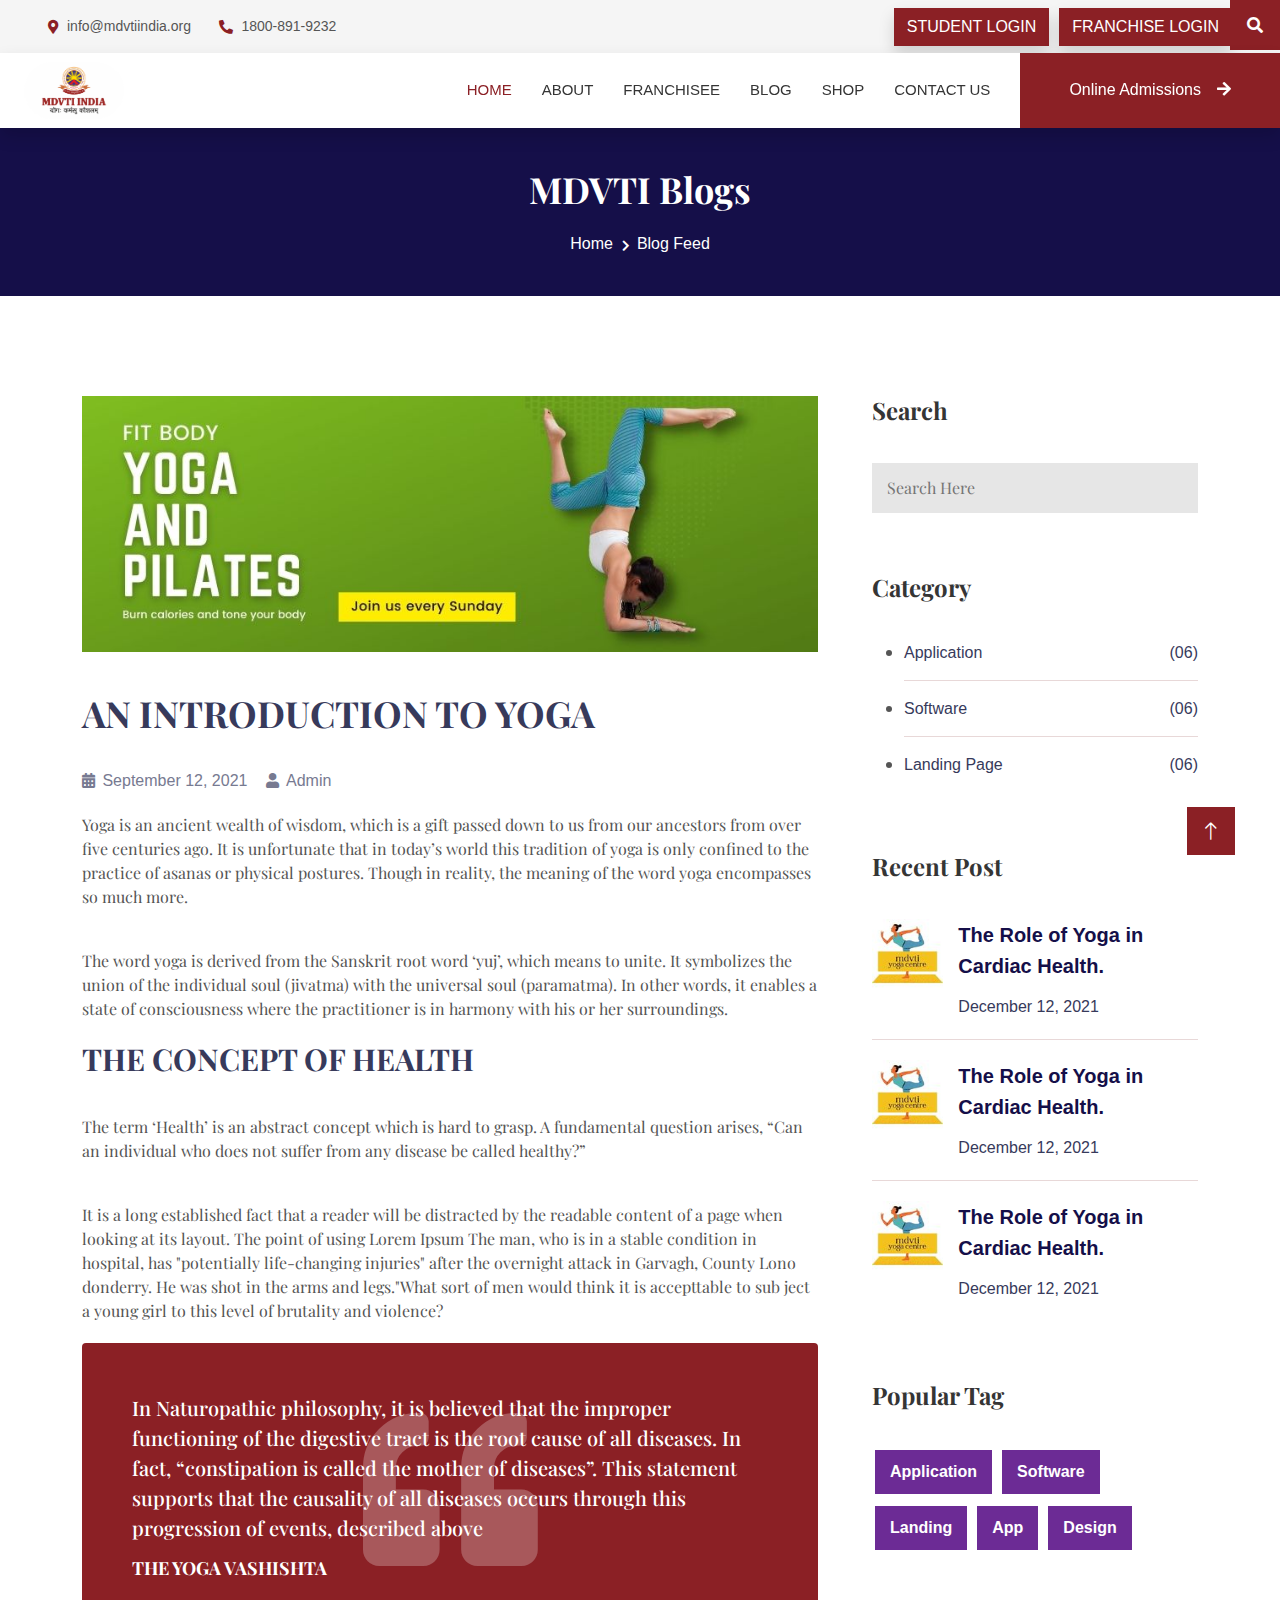
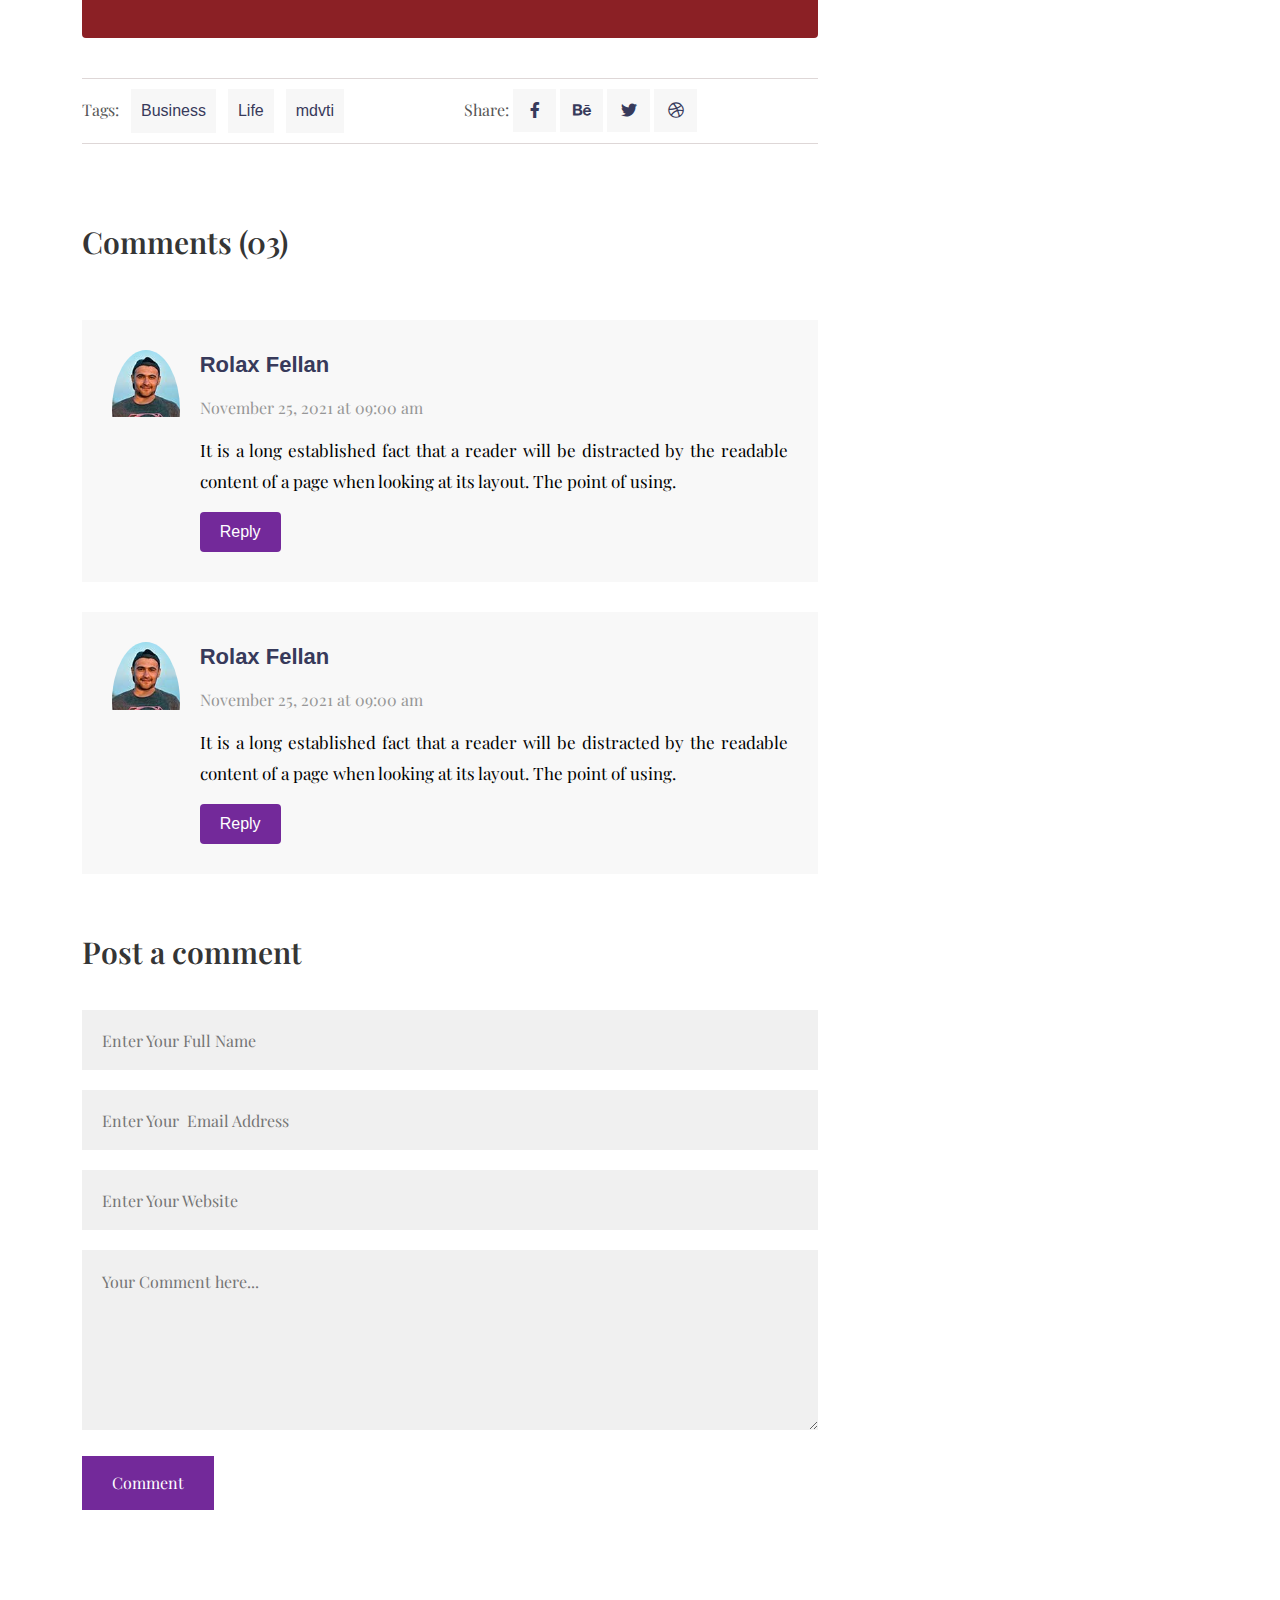
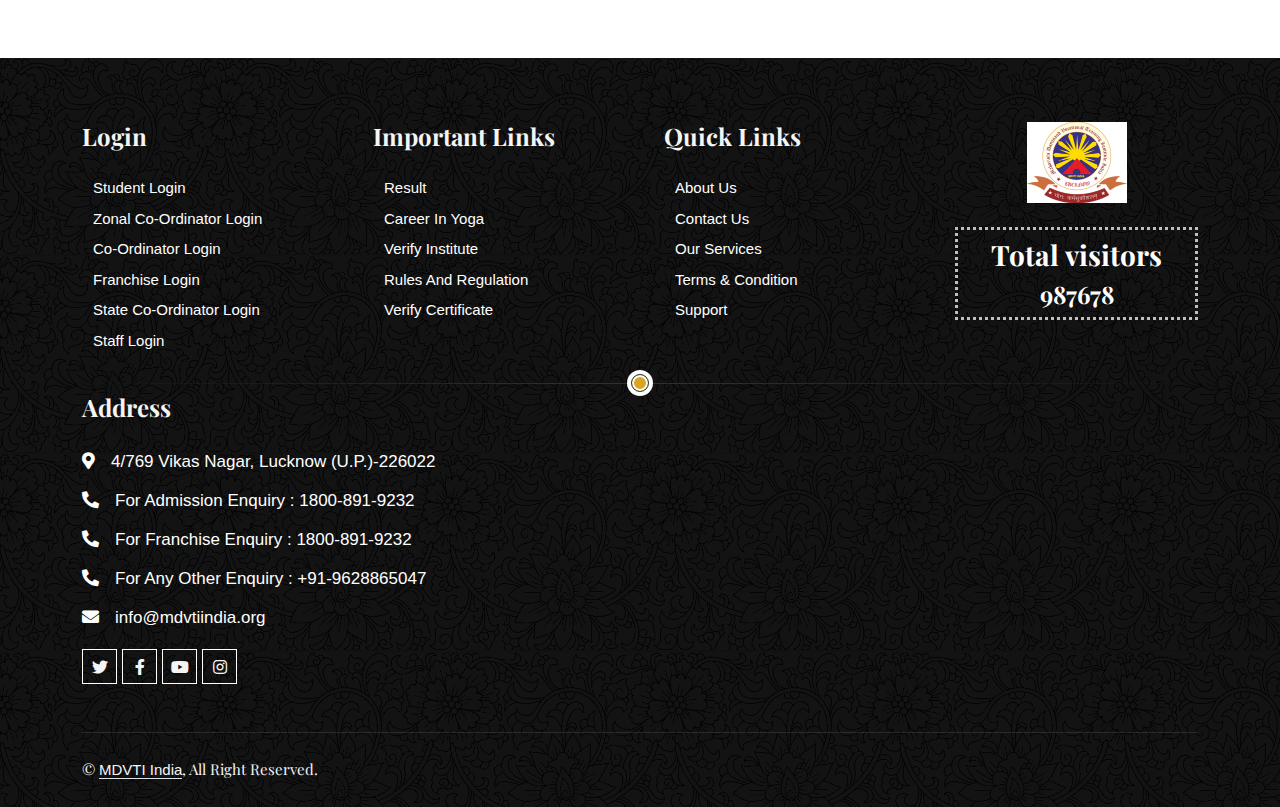
==== blog-description.html @ bdcd959f "d" ====
<!DOCTYPE html>
<html lang="en">

<head>
    <meta charset="utf-8">
    <title>MDVTI INDIA</title>
    <meta content="width=device-width, initial-scale=1.0" name="viewport">
    <meta content="" name="keywords">
    <meta content="" name="description">

    <!-- Favicon -->
    <link href="img/favicon.ico" rel="icon">

    <!-- Google Web Fonts -->
    <link rel="preconnect" href="https://fonts.googleapis.com">
    <link rel="preconnect" href="https://fonts.gstatic.com" crossorigin>
    <link
        href="https://fonts.googleapis.com/css2?family=Open+Sans&family=Playfair+Display:ital,wght@0,400;0,500;0,600;0,700;1,500&display=swap"
        rel="stylesheet">

    <!-- Icon Font Stylesheet -->
    <link href="https://cdnjs.cloudflare.com/ajax/libs/font-awesome/5.10.0/css/all.min.css" rel="stylesheet">
    <link href="https://cdn.jsdelivr.net/npm/bootstrap-icons@1.4.1/font/bootstrap-icons.css" rel="stylesheet">

    <!-- Libraries Stylesheet -->
    <link href="lib/animate/animate.min.css" rel="stylesheet">
    <link href="lib/owlcarousel/assets/owl.carousel.min.css" rel="stylesheet">
    <link href="lib/lightbox/css/lightbox.min.css" rel="stylesheet">

    <!-- Customized Bootstrap Stylesheet -->
    <link href="css/bootstrap.min.css" rel="stylesheet">

    <!-- Template Stylesheet -->
    <link href="css/style.css" rel="stylesheet">
    <link href="css/mdvti_blog.css" rel="stylesheet">
</head>
<style>
    img {
        max-width: 100%;
        height: auto;

    }

    p {
        font-size: 17px;
        line-height: 31px;
        text-align: justify;
        color: #000;
    }

    a {
        font-family: 'Sofia Pro', sans-serif;
        color: #373a5b;
    }

    h1 {
        color: #150f49;
    }

    h3 a {
        color: #150f49;
    }

    .footer {
        background-color: #000;
    }

    .footer p {
        color: #fff;
        font-family: 'Sofia Pro', sans-serif;
    }

    .footer .btn.btn-link::before {
        position: relative;
        content: "";
        font-family: 'Open Sans', sans-serif;
        font-weight: 900;
        margin-right: 10px;
    }

    .visitor {
        border: 3px dotted rgba(255, 255, 255, 0.733);
    }

    .divider {
        position: relative;
        margin-top: 9px;
        margin-bottom: 9px;
        height: 1px;
    }

    .div-transparent:before {
        content: "";
        position: absolute;
        top: 0;
        left: 5%;
        right: 5%;
        width: 90%;
        height: 1px;
        background-image: linear-gradient(to right, transparent, rgb(48, 49, 51), transparent);
    }

    .div-dot:after {
        content: "";
        position: absolute;
        z-index: 1;
        top: -9px;
        left: calc(50% - 9px);
        width: 18px;
        height: 18px;
        background-color: goldenrod;
        border: 1px solid rgb(48, 49, 51);
        border-radius: 50%;
        box-shadow: inset 0 0 0 2px white, 0 0 0 4px white;
    }
</style>

<body>
    <!-- Spinner Start -->
    <div id="spinner"
        class="show bg-white position-fixed translate-middle w-100 vh-100 top-50 start-50 d-flex align-items-center justify-content-center">
        <div class="spinner-grow text-primary" style="width: 3rem; height: 3rem;" role="status">
            <span class="sr-only">Loading...</span>
        </div>
    </div>
    <!-- Spinner End -->


    <!-- Topbar Start -->
    <div class="container-fluid bg-light p-0" style="font-family: 'Sofia Pro', sans-serif;">
        <div class="row gx-0 d-none d-lg-flex">
            <div class="col-lg-7 px-5 text-start">
                <div class="h-100 d-inline-flex align-items-center py-3 me-4">
                    <small class="fa fa-map-marker-alt text-primary me-2"></small>
                    <small>info@mdvtiindia.org</small>
                </div>
                <div class="h-100 d-inline-flex align-items-center py-3">
                    <small class="fa fa-phone-alt text-primary me-2"></small>
                    <small>1800-891-9232</small>
                </div>
            </div>

            <div class="col-lg-5 px-5 text-end">
                <div class="h-100 d-inline-flex align-items-center">
                    <button class="btn btn-primary shadow" style="margin-right:10px">STUDENT LOGIN</button>
                    <button class="btn btn-primary shadow ml-2">FRANCHISE LOGIN</button>
                </div>
            </div>
        </div>
    </div>
    <!-- Topbar End -->


    <!-- Navbar Start -->
    <nav class="navbar navbar-expand-lg bg-white navbar-light sticky-top p-0 shadow"
        style="font-family: 'Sofia Pro', sans-serif;">
        <a href="index.html" class="navbar-brand d-flex align-items-center px-2 px-lg-4">
            <h2 class="m-0 text-primary "><img src="img/logo1.png" width="100px"></h2>
        </a>
        <button type="button" class="navbar-toggler me-4" data-bs-toggle="collapse" data-bs-target="#navbarCollapse">
            <span class="navbar-toggler-icon"></span>
        </button>
        <div class="collapse navbar-collapse" id="navbarCollapse">
            <div class="navbar-nav ms-auto p-4 p-lg-0">
                <a href="index.html" class="nav-item nav-link active">Home</a>
                <div class="nav-item dropdown">
                    <a href="#" class="nav-link dropdown-toggle" data-bs-toggle="dropdown">About</a>
                    <div class="dropdown-menu fade-up m-0">
                        <a href="feature.html" class="dropdown-item">MDVTI INDIA</a>
                        <a href="quote.html" class="dropdown-item">Management Message</a>
                        <a href="team.html" class="dropdown-item">Meet the team</a>
                        <a href="testimonial.html" class="dropdown-item">Gallery</a>
                    </div>
                </div>
                <a href="service.html" class="nav-item nav-link">Franchisee</a>
                <a href="project.html" class="nav-item nav-link">Blog</a>
                <a href="project.html" class="nav-item nav-link">Shop</a>
                <a href="contact.html" class="nav-item nav-link">Contact us </a>
            </div>
            <a href="" class="btn btn-primary py-4 px-lg-5 d-none d-lg-block">Online Admissions<i
                    class="fa fa-arrow-right ms-3"></i></a>
        </div>
    </nav>
    <!-- Navbar End -->

    <section id="mdvti-breadcurmb" class="mdvti-breadcurmb-section">
        <div class="container">
            <div class="breadcurmb-title text-center">
                <h2>MDVTI Blogs</h2>
            </div>
            <div class="breadcurmb-item-list text-center ul-li">
                <ul class="mdvti-page-breadcurmb">
                    <li><a href="#">Home</a></li>
                    <li><a href="#">Blog Feed</a></li>
                </ul>
            </div>
        </div>
    </section>
    <section id="news-feed" class="news-feed-section">
        <div class="container">
            <div class="blog-feed-content">
                <div class="row">
                    <div class="col-md-8">
                        <div class="mdvti-blog-details-content">
                            <div class="blog-details-img">
                                <img src="img/blog_img/blog_desc/blog_desc1.jpg" alt="">
                            </div>
                            <div class="blog-details-text dia-headline">
                                <h2>AN INTRODUCTION TO YOGA</h2>
                                <div class="mdvti-post-meta">
                                    <a href="#"><i class="fas fa-calendar-alt"></i> September 12, 2021</a>
                                    <a href="#"><i class="fas fa-user"></i> Admin</a>
                                </div>
                                <article>
                                    Yoga is an ancient wealth of wisdom, which is a gift passed down to us from our
                                    ancestors from over five centuries ago. It is unfortunate that in today’s world this
                                    tradition of yoga is only confined to the practice of asanas or physical postures.
                                    Though in reality, the meaning of the word yoga encompasses so much more.
                                </article>
                                <article>
                                    The word yoga is derived from the Sanskrit root word ‘yuj’, which means to unite. It
                                    symbolizes the union of the individual soul (jivatma) with the universal soul
                                    (paramatma). In other words, it enables a state of consciousness where the
                                    practitioner is in harmony with his or her surroundings.
                                </article>
                                <h3>THE CONCEPT OF HEALTH</h3>
                                <article>
                                    The term ‘Health’ is an abstract concept which is hard to grasp. A fundamental
                                    question arises, “Can an individual who does not suffer from any disease be called
                                    healthy?”
                                </article>

                                <article>
                                    It is a long established fact that a reader will be distracted by the readable
                                    content of a page when looking at its layout. The point of using Lorem Ipsum The
                                    man, who is in a stable condition in hospital, has "potentially life-changing
                                    injuries" after the overnight attack in Garvagh, County Lono donderry. He was shot
                                    in the arms and legs."What sort of men would think it is accepttable to sub ject a
                                    young girl to this level of brutality and violence?
                                </article>
                                <blockquote>
                                    In Naturopathic philosophy, it is believed that the improper functioning of the
                                    digestive tract is the root cause of all diseases. In fact, “constipation is called
                                    the mother of diseases”. This statement supports that the causality of all diseases
                                    occurs through this progression of events, described above
                                    <h4 class="text-white">THE YOGA VASHISHTA</h4>
                                </blockquote>
                            </div>
                            <div class="blog-details-tag clearfix d-flex justify-content-between">
                                <div class="blog-feed-tag float-left">
                                    <span>Tags:</span>
                                    <a href="#">Business</a>
                                    <a href="#">Life</a>
                                    <a href="#">mdvti</a>
                                </div>
                                <div class="blog-feed-share float-right">
                                    <span>Share:</span>
                                    <a href="#"><i class="fb-bg fab fa-facebook-f "></i></a>
                                    <a href="#"><i class="bh-bg fab fa-behance"></i></a>
                                    <a href="#"><i class="tw-bg fab fa-twitter"></i></a>
                                    <a href="#"><i class="dr-bg fab fa-dribbble"></i></a>
                                </div>
                            </div>
                            <div class="mdvti-comment-field dia-headline">
                                <h3>Comments (03)</h3>
                                <div class="comment-list-item">
                                    <div class="comment-inner-box d-flex justify-content-between">
                                        <div class="comment-author-img float-left">
                                            <img src="img/testimonial-3.jpg" alt="">
                                        </div>
                                        <div class="comment-author-text">
                                            <h4><a href="#">Rolax Fellan</a></h4>
                                            <span>November 25, 2021 at 09:00 am</span>
                                            <p>It is a long established fact that a reader will be distracted by the
                                                readable content of a page when looking at its layout. The point of
                                                using.</p>
                                            <a class="comment-reply" href="#">Reply</a>
                                        </div>
                                    </div>
                                    <div class="comment-inner-box d-flex justify-content-between">
                                        <div class="comment-author-img float-left">
                                            <img src="img/testimonial-3.jpg" alt="">
                                        </div>
                                        <div class="comment-author-text">
                                            <h4><a href="#">Rolax Fellan</a></h4>
                                            <span>November 25, 2021 at 09:00 am</span>
                                            <p>It is a long established fact that a reader will be distracted by the
                                                readable content of a page when looking at its layout. The point of
                                                using.</p>
                                            <a class="comment-reply" href="#">Reply</a>
                                        </div>
                                    </div>
                                </div>
                                <h3>Post a comment</h3>
                                <div class="comment-form">
                                    <form action="#">
                                        <input type="text" name="name" placeholder="Enter Your Full Name">
                                        <input type="email" name="email" placeholder="Enter Your  Email Address">
                                        <input type="tetx" name="website" placeholder="Enter Your Website">
                                        <textarea name="message" placeholder="Your Comment here..."></textarea>
                                        <button type="submit">Comment</button>
                                    </form>
                                </div>
                            </div>
                        </div>
                    </div>
                    <div class="col-md-4">
                        <div class="mdvti-blog-sidebar">
                            <div class="side-bar-widget">
                                <div class="search-widget dia-headline">
                                    <h3 class="widget-title-2">Search</h3>
                                    <form action="" class="relative-position">
                                        <input type="text" name="search" placeholder="Search Here">
                                        <button type="submit"><i class="fas fa-search"></i></button>
                                    </form>
                                </div>
                            </div>
                            <div class="side-bar-widget">
                                <div class="category-widget dia-headline ul-li-block">
                                    <h3 class="widget-title-2">Category</h3>
                                    <ul>
                                        <li><a href="#">Application <span>(06)</span></a></li>
                                        <li><a href="#">Software <span>(06)</span></a></li>
                                        <li><a href="#">Landing Page <span>(06)</span></a></li>
                                    </ul>
                                </div>
                            </div>
                            <div class="side-bar-widget">
                                <div class="category-widget dia-headline ul-li-block">
                                    <h3 class="widget-title-2">Recent Post</h3>
                                    <div class="recent-post-area ">
                                        <div class="recent-post-img-text d-flex justify-content-between shadwo">
                                            <div class="recent-post-img ">
                                                <img src="img/blog_img/blog_thumb/thumbnail-1.jpg" alt="">
                                            </div>
                                            <div class="recent-post-text dia-headline">
                                                <h3><a href="#">
                                                    The Role of Yoga in Cardiac Health.</a></h3>
                                                <span class="rec-post-meta"><a href="#">December 12, 2021</a></span>
                                            </div>
                                        </div>
                                        <div class="recent-post-img-text d-flex justify-content-between">
                                            <div class="recent-post-img ">
                                                <img src="img/blog_img/blog_thumb/thumbnail-1.jpg" alt="">
                                            </div>
                                            <div class="recent-post-text dia-headline">
                                                <h3><a href="#">
                                                    The Role of Yoga in Cardiac Health.</a></h3>
                                                <span class="rec-post-meta"><a href="#">December 12, 2021</a></span>
                                            </div>
                                        </div>
                                        <div class="recent-post-img-text d-flex justify-content-between">
                                            <div class="recent-post-img ">
                                                <img src="img/blog_img/blog_thumb/thumbnail-1.jpg" alt="">
                                            </div>
                                            <div class="recent-post-text dia-headline">
                                                <h3><a href="#">
                                                    The Role of Yoga in Cardiac Health.</a></h3>
                                                <span class="rec-post-meta"><a href="#">December 12, 2021</a></span>
                                            </div>
                                        </div>
                                    </div>
                                </div>
                            </div>
                            <div class="side-bar-widget">
                                <div class="popular-widget dia-headline ul-li">
                                    <h3 class="widget-title-2">Popular Tag</h3>
                                    <ul>
                                        <li><a href="#">Application </a></li>
                                        <li><a href="#">Software </a></li>
                                        <li><a href="#">Landing </a></li>
                                        <li><a href="#">App </a></li>
                                        <li><a href="#">Design </a></li>
                                    </ul>
                                </div>
                            </div>
                        </div>
                    </div>
                </div>
            </div>
        </div>
    </section>

    <!-- Footer Start -->
    <div class="container-fluid text-light footer mt-5 pt-5 wow fadeIn footer" data-wow-delay="0.1s"
        style="background-image: url(img/bg.png); background-size:auto">
        <div class="container py-3">
            <div class="row g-5">
                <div class="col-lg-3 col-md-6 ">
                    <h4 class="text-light mb-4 ">Login </h4>
                    <a class="btn btn-link" href="">Student Login</a>
                    <a class="btn btn-link" href="">Zonal Co-ordinator Login</a>
                    <a class="btn btn-link" href="">Co-ordinator Login</a>
                    <a class="btn btn-link" href="">Franchise Login</a>
                    <a class="btn btn-link" href="">State Co-ordinator Login</a>
                    <a class="btn btn-link" href="">Staff Login</a>
                </div>
                <div class="col-lg-3 col-md-6">
                    <h4 class="text-light mb-4">Important Links</h4>
                    <a class="btn btn-link" href="">Result</a>
                    <a class="btn btn-link" href="">Career in Yoga</a>
                    <a class="btn btn-link" href="">Verify Institute</a>
                    <a class="btn btn-link" href="">Rules and Regulation</a>
                    <a class="btn btn-link" href="">Verify Certificate</a>
                </div>
                <div class="col-lg-3 col-md-6">
                    <h4 class="text-light mb-4">Quick Links</h4>
                    <a class="btn btn-link" href="">About Us</a>
                    <a class="btn btn-link" href="">Contact Us</a>
                    <a class="btn btn-link" href="">Our Services</a>
                    <a class="btn btn-link" href="">Terms & Condition</a>
                    <a class="btn btn-link" href="">Support</a>
                </div>
                <div class="col-lg-3 col-md-6">
                    <div class="mx-auto text-center">
                        <img src="img/mdvtiindia_Logo.jpg" width="100px">
                        <div class="mt-4 visitor">
                            <h3 class="mt-2 text-white">Total visitors</h3>
                            <h4 class="mt-2 text-white">987678</h4>
                        </div>
                    </div>
                </div>
            </div>
        </div>
        <div class="divider div-transparent div-dot"></div>
        <div class="container ">
            <div class="row g-5">
                <div class="col-lg-5 col-md-6 ">
                    <h4 class="text-light mb-4">Address</h4>
                    <p class="mb-2"><i class="fa fa-map-marker-alt me-3"></i>4/769 Vikas Nagar, Lucknow (U.P.)-226022
                    </p>
                    <p class="mb-2"><i class="fa fa-phone-alt me-3"></i>For Admission Enquiry : 1800-891-9232</p>
                    <p class="mb-2"><i class="fa fa-phone-alt me-3"></i>For Franchise Enquiry : 1800-891-9232</p>
                    <p class="mb-2"><i class="fa fa-phone-alt me-3"></i>For Any Other Enquiry : +91-9628865047</p>
                    <p class="mb-2"><i class="fa fa-envelope me-3"></i>info@mdvtiindia.org</p>
                    <div class="d-flex pt-2">
                        <a class="btn btn-outline-light btn-social" href="https://twitter.com/mdvtiindia"><i
                                class="fab fa-twitter"></i></a>
                        <a class="btn btn-outline-light btn-social" href="https://www.facebook.com/mdvtiindia"><i
                                class="fab fa-facebook-f"></i></a>
                        <a class="btn btn-outline-light btn-social" href=""><i class="fab fa-youtube"></i></a>
                        <a class="btn btn-outline-light btn-social" href="https://www.instagram.com/mdvtiindia/"><i
                                class="fab fa-instagram"></i></a>
                    </div>
                </div>
            </div>
        </div>
        <div class="container">
            <div class="copyright mt-5">
                <div class="row">
                    <div class="col-md-6 text-center text-md-start mb-3 mb-md-0">
                        &copy; <a class="border-bottom" href="#">MDVTI India</a>, All Right Reserved.
                    </div>
                    <div class="col-md-6 text-center text-md-end">
                    </div>
                </div>
            </div>
        </div>
    </div>
    <!-- Footer End -->


    <!-- Back to Top -->
    <a href="#" class="btn btn-lg btn-primary btn-lg-square rounded-0 back-to-top"><i class="bi bi-arrow-up"></i></a>


    <!-- JavaScript Libraries -->
    <script src="https://code.jquery.com/jquery-3.4.1.min.js"></script>
    <script src="https://cdn.jsdelivr.net/npm/bootstrap@5.0.0/dist/js/bootstrap.bundle.min.js"></script>


    <!-- Template Javascript -->
    <script src="js/main.js"></script>

</body>

</html>
---- css/style.css ----
/********** Template CSS **********/
@import url('http://fonts.cdnfonts.com/css/sofia-pro');

:root {
    --primary: #8B2025;
    --light: #F5F5F5;
    --dark: #353535;
}

.dropdown-menu {
    z-index: 10000;
}

.fw-medium {
    font-weight: 500 !important;
}

.fw-bold {
    font-weight: 700 !important;
}

.fw-black {
    font-weight: 900 !important;
}

.back-to-top {
    position: fixed;
    display: none;
    right: 45px;
    bottom: 45px;
    z-index: 99;
}


/*** Spinner ***/
#spinner {
    opacity: 0;
    visibility: hidden;
    transition: opacity .5s ease-out, visibility 0s linear .5s;
    z-index: 99999;
}

#spinner.show {
    transition: opacity .5s ease-out, visibility 0s linear 0s;
    visibility: visible;
    opacity: 1;
}

.navbar .navbar-nav .nav-link:hover {
    color: #000000;
}

@media only screen and (min-width: 960px) {
    .navbar .navbar-nav .nav-link {
        padding: 1em 0.7em;
    }

    .navbar {
        padding: 0;
    }

    .navbar .navbar-brand {
        padding: 0 0.7em;
    }
}

.navbar .navbar-nav .nav-link {
    position: relative;
}

.navbar .navbar-nav .nav-link::after {
    position: absolute;
    bottom: 0;
    left: 0;
    right: 0;
    margin: auto;
    background-color: #000000;
    color: transparent;
    width: 0%;
    content: '';
    height: 3px;
    transition: all 0.5s;
}

.navbar .navbar-nav .nav-link:hover::after {
    width: 100%;
}

/*** Button ***/
.btn {
    font-weight: 500;
    transition: .5s;
}

.btn.btn-primary,
.btn.btn-secondary {
    color: #FFFFFF;
}

.btn-square {
    width: 38px;
    height: 38px;
}

.btn-sm-square {
    width: 32px;
    height: 32px;
}

.btn-lg-square {
    width: 48px;
    height: 48px;
}

.btn-square,
.btn-sm-square,
.btn-lg-square {
    padding: 0;
    display: flex;
    align-items: center;
    justify-content: center;
    font-weight: normal;
}

/*** Navbar ***/
.navbar .dropdown-toggle::after {
    border: none;
    content: "\f107";
    font-weight: 900;
    vertical-align: middle;
    margin-left: 8px;
}

.navbar-light .navbar-nav .nav-link {
    font-family: 'Sofia Pro', sans-serif;
    margin-right: 30px;
    padding: 25px 0;
    color: #FFFFFF;
    font-size: 15px;
    font-weight: 600;
    text-transform: uppercase;
    outline: none;
}

.navbar-light .navbar-nav .nav-link:hover,
.navbar-light .navbar-nav .nav-link.active {
    color: var(--primary);
}

@media (max-width: 991.98px) {
    .navbar-light .navbar-nav .nav-link {
        margin-right: 0;
        padding: 10px 0;
    }

    .navbar-light .navbar-nav {
        border-top: 1px solid #EEEEEE;
    }
}

.navbar-light .navbar-brand,
.navbar-light a.btn {
    height: 75px;
}

.navbar-light .navbar-nav .nav-link {
    color: var(--dark);
    font-weight: 500;
}

.navbar-light.sticky-top {
    top: -100px;
    transition: .5s;
}

@media (min-width: 992px) {
    .navbar .nav-item .dropdown-menu {
        display: block;
        border: none;
        margin-top: 0;
        top: 150%;
        opacity: 0;
        visibility: hidden;
        transition: .5s;
    }

    .navbar .nav-item:hover .dropdown-menu {
        top: 100%;
        visibility: visible;
        transition: .5s;
        opacity: 1;
    }
}


/*** Header ***/
@media (max-width: 768px) {
    .header-carousel .owl-carousel-item {
        position: relative;
        min-height: 500px;
    }

    .header-carousel .owl-carousel-item img {
        position: absolute;
        width: 100%;
        height: 100%;
        object-fit: cover;
    }

    .header-carousel .owl-carousel-item h5,
    .header-carousel .owl-carousel-item p {
        font-size: 14px !important;
        font-weight: 400 !important;
    }

    .header-carousel .owl-carousel-item h1 {
        font-size: 30px;
        font-weight: 600;
    }
}

.header-carousel .owl-nav {
    position: absolute;
    width: 200px;
    height: 45px;
    bottom: 30px;
    left: 50%;
    transform: translateX(-50%);
    display: flex;
    justify-content: space-between;
}

.header-carousel .owl-nav .owl-prev,
.header-carousel .owl-nav .owl-next {
    width: 45px;
    height: 45px;
    display: flex;
    align-items: center;
    justify-content: center;
    color: #FFFFFF;
    background: transparent;
    border: 1px solid #FFFFFF;
    font-size: 22px;
    transition: .5s;
}

.header-carousel .owl-nav .owl-prev:hover,
.header-carousel .owl-nav .owl-next:hover {
    background: var(--primary);
    border-color: var(--primary);
}

.header-carousel .owl-dots {
    position: absolute;
    height: 45px;
    bottom: 30px;
    left: 50%;
    transform: translateX(-50%);
    display: flex;
    align-items: center;
    justify-content: center;
}

.header-carousel .owl-dot {
    position: relative;
    display: inline-block;
    margin: 0 5px;
    width: 15px;
    height: 15px;
    background: transparent;
    border: 1px solid #FFFFFF;
    transition: .5s;
}

.header-carousel .owl-dot::after {
    position: absolute;
    content: "";
    width: 5px;
    height: 5px;
    top: 4px;
    left: 4px;
    background: transparent;
    border: 1px solid #FFFFFF;
}

.header-carousel .owl-dot.active {
    background: var(--primary);
    border-color: var(--primary);
}

.page-header {
    background: linear-gradient(rgba(53, 53, 53, .7), rgba(53, 53, 53, .7)), url(../img/carousel-1.jpg) center center no-repeat;
    background-size: cover;
}

.breadcrumb-item+.breadcrumb-item::before {
    color: var(--light);
}


/*** Section Title ***/
.section-title h1 {
    position: relative;
    display: inline-block;
    padding: 0 60px;
}

.section-title.text-start h1 {
    padding-left: 0;
}

.section-title h1::before,
.section-title h1::after {
    position: absolute;
    content: "";
    width: 46px;
    height: 6px;
    bottom: 20px;
    background: var(--dark);
}

.section-title h1::before {
    left: 0;
}

.section-title h1::after {
    right: 0;
}

.section-title.text-start h1::before {
    display: none;
}


/*** About ***/
@media (min-width: 992px) {
    .container.about {
        max-width: 100% !important;
    }

    .about-text {
        padding-right: calc(((100% - 960px) / 2) + .75rem);
    }
}

@media (min-width: 1200px) {
    .about-text {
        padding-right: calc(((100% - 1140px) / 2) + .75rem);
    }
}

@media (min-width: 1400px) {
    .about-text {
        padding-right: calc(((100% - 1320px) / 2) + .75rem);
    }
}


/*** Service ***/
.service-item img {
    transition: .5s;
}

.service-item:hover img {
    transform: scale(1.1);
}


/*** Feature ***/
@media (min-width: 992px) {
    .container.feature {
        max-width: 100% !important;
    }

    .feature-text {
        padding-left: calc(((100% - 960px) / 2) + .75rem);
    }
}

@media (min-width: 1200px) {
    .feature-text {
        padding-left: calc(((100% - 1140px) / 2) + .75rem);
    }
}

@media (min-width: 1400px) {
    .feature-text {
        padding-left: calc(((100% - 1320px) / 2) + .75rem);
    }
}


/*** Project Portfolio ***/
#portfolio-flters li {
    display: inline-block;
    font-weight: 500;
    color: var(--dark);
    cursor: pointer;
    transition: .5s;
    border-bottom: 2px solid transparent;
}

#portfolio-flters li:hover,
#portfolio-flters li.active {
    color: var(--primary);
    border-color: var(--primary);
}

.portfolio-item img {
    transition: .5s;
}

.portfolio-item:hover img {
    transform: scale(1.1);
}

.portfolio-item .portfolio-overlay {
    position: absolute;
    display: flex;
    align-items: center;
    justify-content: center;
    width: 0;
    height: 0;
    bottom: 0;
    left: 50%;
    background: rgba(53, 53, 53, .7);
    transition: .5s;
}

.portfolio-item:hover .portfolio-overlay {
    width: 100%;
    height: 100%;
    left: 0;
}

.portfolio-item .portfolio-overlay .btn {
    opacity: 0;
}

.portfolio-item:hover .portfolio-overlay .btn {
    opacity: 1;
}


/*** Quote ***/
@media (min-width: 992px) {
    .container.quote {
        max-width: 100% !important;
    }

    .quote-text {
        padding-right: calc(((100% - 960px) / 2) + .75rem);
    }
}

@media (min-width: 1200px) {
    .quote-text {
        padding-right: calc(((100% - 1140px) / 2) + .75rem);
    }
}

@media (min-width: 1400px) {
    .quote-text {
        padding-right: calc(((100% - 1320px) / 2) + .75rem);
    }
}


/*** Team ***/
.team-item img {
    transition: .5s;
}

.team-item:hover img {
    transform: scale(1.1);
}

.team-item .team-social {
    position: absolute;
    width: 38px;
    top: 50%;
    left: -38px;
    transform: translateY(-50%);
    display: flex;
    flex-direction: column;
    background: #FFFFFF;
    transition: .5s;
}

.team-item .team-social .btn {
    color: var(--primary);
    background: #FFFFFF;
}

.team-item .team-social .btn:hover {
    color: #FFFFFF;
    background: var(--primary);
}

.team-item:hover .team-social {
    left: 0;
}


/*** Testimonial ***/
.testimonial-carousel::before {
    position: absolute;
    content: "";
    top: 0;
    left: 0;
    height: 100%;
    width: 0;
    background: linear-gradient(to right, rgba(255, 255, 255, 1) 0%, rgba(255, 255, 255, 0) 100%);
    z-index: 1;
}

.testimonial-carousel::after {
    position: absolute;
    content: "";
    top: 0;
    right: 0;
    height: 100%;
    width: 0;
    background: linear-gradient(to left, rgba(255, 255, 255, 1) 0%, rgba(255, 255, 255, 0) 100%);
    z-index: 1;
}

@media (min-width: 768px) {

    .testimonial-carousel::before,
    .testimonial-carousel::after {
        width: 200px;
    }
}

@media (min-width: 992px) {

    .testimonial-carousel::before,
    .testimonial-carousel::after {
        width: 300px;
    }
}

.testimonial-carousel .owl-item .testimonial-text {
    border: 5px solid var(--light);
    transform: scale(.8);
    transition: .5s;
}

.testimonial-carousel .owl-item.center .testimonial-text {
    transform: scale(1);
}

.testimonial-carousel .owl-nav {
    position: absolute;
    width: 350px;
    top: 10px;
    left: 50%;
    transform: translateX(-50%);
    display: flex;
    justify-content: space-between;
    opacity: 0;
    transition: .5s;
    z-index: 1;
}

.testimonial-carousel:hover .owl-nav {
    width: 300px;
    opacity: 1;
}

.testimonial-carousel .owl-nav .owl-prev,
.testimonial-carousel .owl-nav .owl-next {
    position: relative;
    color: var(--primary);
    font-size: 45px;
    transition: .5s;
}

.testimonial-carousel .owl-nav .owl-prev:hover,
.testimonial-carousel .owl-nav .owl-next:hover {
    color: var(--dark);
}


/*** Contact ***/
@media (min-width: 992px) {
    .container.contact {
        max-width: 100% !important;
    }

    .contact-text {
        padding-left: calc(((100% - 960px) / 2) + .75rem);
    }
}

@media (min-width: 1200px) {
    .contact-text {
        padding-left: calc(((100% - 1140px) / 2) + .75rem);
    }
}

@media (min-width: 1400px) {
    .contact-text {
        padding-left: calc(((100% - 1320px) / 2) + .75rem);
    }
}


/*** Footer ***/
.footer {
    background: linear-gradient(rgba(53, 53, 53, .7), rgba(53, 53, 53, .7)), url(../img/footer.jpg) center center no-repeat;
    background-size: cover;
}

.footer .btn.btn-social {
    margin-right: 5px;
    width: 35px;
    height: 35px;
    display: flex;
    align-items: center;
    justify-content: center;
    color: var(--light);
    border: 1px solid #FFFFFF;
    transition: .3s;
}

.footer .btn.btn-social:hover {
    color: var(--primary);
}

.footer .btn.btn-link {
    display: block;
    margin-bottom: 5px;
    padding: 0;
    text-align: left;
    color: #FFFFFF;
    font-size: 15px;
    font-weight: normal;
    text-transform: capitalize;
    transition: .3s;
}

.footer .btn.btn-link::before {
    position: relative;
    content: "\f105";
    font-family: 'Open Sans', sans-serif;
    font-weight: 900;
    margin-right: 10px;
}

.footer .btn.btn-link:hover {
    color: var(--primary);
    letter-spacing: 1px;
    box-shadow: none;
}

.footer .copyright {
    padding: 25px 0;
    font-size: 15px;
    border-top: 1px solid rgba(256, 256, 256, .1);
}

.footer .copyright a {
    color: var(--light);
}

.footer .copyright a:hover {
    color: var(--primary);
}

.olcards,
.olcards * {
    margin: 0;
    padding: 0;
    box-sizing: border-box;
}

.olcards {
    list-style: none;
    counter-reset: cardCount;
    font-family: 'Sofia Pro', sans-serif;
    display: flex;
    flex-direction: column;
    --cardsGap: 1rem;
    gap: var(--cardsGap);
    padding-bottom: var(--cardsGap);
}

.olcards li {
    counter-increment: cardCount;
    display: flex;
    color: rgb(255, 255, 255);
    --labelOffset: 1rem;
    --arrowClipSize: 1.5rem;
    margin-top: var(--labelOffset);
}

.olcards li::before {
    content: counter(cardCount, decimal-leading-zero);
    background: var(--primary);
    color: var(--cardColor);
    font-size: 2em;
    font-weight: 700;
    transform: translateY(calc(-1 * var(--labelOffset)));
    margin-right: calc(-1 * var(--labelOffset));
    z-index: 1;
    display: flex;
    justify-content: center;
    align-items: center;
    padding-inline: 0.5em;
    box-shadow: 2px 2px 15px 2px rgba(0, 0, 0, 0.5);
}

.olcards li .content {
    background-color: rgba(116, 116, 116, 0.562);
    --inlinePadding: 1em;
    --boxPadding: 0.5em;
    display: grid;
    padding: var(--boxPadding) calc(var(--inlinePadding) + var(--arrowClipSize)) var(--boxPadding) calc(var(--inlinePadding) + var(--labelOffset));
    grid-template-areas:
        "icon title"
        "icon text";
    gap: 0.25em 1em;
    clip-path: polygon(0 0,
            calc(100% - var(--arrowClipSize)) 0,
            100% 50%,
            calc(100% - var(--arrowClipSize)) 100%,
            calc(100% - var(--arrowClipSize)) calc(100% + var(--cardsGap)),
            0 calc(100% + var(--cardsGap)));
    position: relative;
}

.olcards li .content::before {
    content: "";
    position: absolute;
    width: var(--labelOffset);
    height: var(--labelOffset);
    background: var(--cardColor);
    left: 0;
    bottom: 0;
    clip-path: polygon(0 0, 100% 0, 0 100%);
    filter: brightness(0.75);
}

.olcards li .content::after {
    content: "";
    position: absolute;
    height: var(--cardsGap);
    width: var(--cardsGap);
    background: linear-gradient(to right, rgba(0, 0, 0, 0.25), transparent 50%);
    left: 0;
    top: 100%;
}

.olcards li .content .title {
    grid-area: title;
    font-size: 1.25em;
    /* font-weight: 700; */
}

.olcards li .content .text {
    grid-area: text;
    color: #000;
}

.aplit-gt-area .aplit-gt-wrapper {
    background-size: cover;
    background-color:#3f0d12;
    background-image:linear-gradient(315deg, #3f0d12 0%, #a71d31 74%);
    background-repeat: no-repeat;
    background-position: center;
    border-radius: 10px;
    padding: 60px 30px;
    overflow: hidden;
    position: relative;
    z-index: 10;
}

.aplit-gt-area .aplit-gt-wrapper .aplit-gt-left .subtitle {
    font-weight: 700;
    color: #ffffff;
    font-size: 18px;
    position: relative;
}

.aplit-gt-area .aplit-gt-wrapper .aplit-gt-left .subtitle::before {
    content: '';
    position: absolute;
    bottom: 6px;
    right: -110px;
    width: 85px;
    height: 2px;
    background-color: #ffffff;
}

.aplit-gt-area .aplit-gt-wrapper .aplit-gt-left .aplit-headline h3 {
    color: #ffffff;
    margin-top: 15px;
}

.aplit-gt-area .aplit-gt-wrapper .aplit-gt-right {
    text-align: right;
}

.aplit-gt-area .aplit-gt-wrapper .aplit-gt-right .aplit-secondary-btn {
    margin-right: 25px;
}

@media (max-width: 991.98px) {
    .aplit-gt-area .aplit-gt-wrapper .aplit-gt-right {
        margin-top: 30px;
        text-align: left;
    }
}

@media (max-width: 575.98px) {
    .aplit-gt-area .aplit-gt-wrapper .aplit-gt-right .aplit-secondary-btn {
        display: -webkit-box;
        display: -ms-flexbox;
        display: flex;
        margin-bottom: 20px;
    }
}
---- css/mdvti_blog.css ----
.mdvti-breadcurmb-section {
    background-color: #150f49;
    padding: 40px 0px 40px
  }
  .ul-li ul {
    margin: 0;
    padding: 0;
}
.ul-li ul li {
    list-style: none;
    display: inline-block;
}
  .breadcurmb-title h2 {
    margin: 0;
    color: #fff;
    font-weight: 700;
    font-size: 36px;
    padding-bottom: 20px;
  }
  .mdvti-page-breadcurmb li a  {
    color: #fff;
    margin: 0px 10px;
    position: relative;
  }
  .mdvti-page-breadcurmb li a:after {
   top: 2px;
   right: -17px;
   content: '\f054';
   font-weight: 900;
   font-size: 12px;
   position: absolute;
   font-family: 'Font Awesome 5 Free';
  }
  .mdvti-page-breadcurmb li:last-child a::after {
    display: none;
  }
  .news-feed-section {
    padding: 100px 0px;
  }
  .news-feed-section .blog-feed-post {
    position: relative;
    border-radius: 9px;
    overflow: hidden;
    margin-bottom: 40px;
    box-shadow: 0px 0px 35px rgba(0,0,0,0.15);
  }
  .news-feed-section .mdvti-blog-text {
    padding: 22px 30px 0px 0px;
  }
  .news-feed-section .mdvti-blog-text h3 {
    color: #373a5b;
    font-size: 24px;
    font-weight: 700;
    line-height: 1.6;
  }
  .news-feed-section .mdvti-blog-text p {
    margin-bottom: 0;
    padding-top: 20px;
  }
  .blog-read-more  {
    color: #8b2025;
    display: block;
    font-weight: 700;
    margin-top: 20px;
  }
  .mdvti-post-meta  a {
    color: #777a91;
    margin-right: 15px;
  }
  .mdvti-post-meta  a i {
    margin-right: 3px;
    font-size: 15px;
  }
  .mdvti-pagination {
    padding-top: 30px;
  }
  .mdvti-pagination a {
    height: 40px;
    width: 40px;
    color: #fff;
    font-weight: 700;
    margin: 0px 5px;
    line-height: 40px;
    display: inline-block;
    background-color: #6c2b95;
    transition: .3s all ease-in-out;
  }
  .mdvti-pagination a:hover,
  .mdvti-pagination a.active {
    background-color: #cc0fda;
  }
  .mdvti-blog-sidebar {
    padding-left: 30px;
  }
  .side-bar-widget {
    margin-bottom: 60px;
  }
  .mdvti-blog-sidebar .widget-title-2 {
    font-size: 24px;
    font-weight: 700;
    padding-bottom: 30px;
  }
  .side-bar-widget .search-widget input {
    height: 50px;
    width: 100%;
    border: none;
    padding-left: 15px;
    background-color: #e6e6e6;
  }
  .side-bar-widget .search-widget button {
    top: 0;
    right: 0;
    color: #fff;
    width: 50px;
    border: none;
    height: 50px;
    position: absolute;
    background-color: rgb(139 32 37);
  }
  .category-widget li a {
    width: 100%;
    display: block;
    padding-bottom: 15px;
    margin-bottom: 15px;
    border-bottom: 1px solid #e8d8d8;
  }
  .category-widget li:last-child a {
    border-bottom: 0;
  }
  .category-widget li a span {
    float: right;
  }
  .recent-post-img-text {
    width: 100%;
    display: inline-block;
    padding-bottom: 20px;
    margin-bottom: 20px;
    border-bottom: 1px solid #e8d8d8;
  }
  .recent-post-img-text:last-child {
    border-bottom: none;
  }
  .recent-post-img-text .recent-post-img {
    height: 100px;
    width: 100px;
    overflow: hidden;
    margin-right: 15px;
  }
  .recent-post-img-text .recent-post-text h3 {
    font-size: 20px;
    font-weight: 700;
    line-height: 1.5;
    padding-bottom: 5px;
  }
  .recent-post-img-text .recent-post-text .rec-post-meta {
    color: #9e9e9b;
  }
  .popular-widget a {
    color: #fff;
    font-weight: 600;
    padding: 10px 15px;
    margin: 3px;
    float: left;
    display: inline-block;
    background-color: #6c2b95;
  }
  .blog-details-img {
    margin-bottom: 40px;
  }
  .blog-details-text h2 {
    color: #373a5b;
    font-size: 36px;
    font-weight: 700;
    padding-bottom: 25px;
  }
  .blog-details-text h3 {
    color: #373a5b !important;
    font-size: 30px;
    font-weight: 700;
    padding-bottom: 10px;
  }
  .blog-details-text article {
    padding: 20px 0px
  }
  .blog-details-text blockquote {
    z-index: 1;
    color: #fff;
    font-weight: 500;
    font-size: 20px;
    padding: 50px;
    border-radius: 4px;
    position: relative;
    background-color: #8b2025;
  }
  .blog-details-text blockquote:after {
    top: 50%;
    left: 0;
    right: 0;
    z-index: -1;
    font-size: 175px;
    font-weight: 900;
    content: '\f10d';
    text-align: center;
    position: absolute;
    transform: translateY(-50%);
    color: rgb(255 255 255 / 25%);
    font-family: 'Font Awesome 5 Free';
  }
  .blog-details-text blockquote h4 {
    font-size: 18px;
    font-weight: 700;
    padding-top: 15px;
  }
  .blog-details-tag {
    margin-top: 40px;
    padding: 10px 0px;
    border: 1px solid #ded7d7;
    border-left: none;
    border-right: none;
  }
  .blog-feed-tag  a {
    margin-left: 8px;
    padding: 10px 10px;
    display: inline-block;
    background-color: #f7f7f7;
    transition: .3s all ease-in-out;
  }
  .blog-details-tag a:hover {
    color: #fff;
    background-color: #73299a;
  }
  .blog-feed-share a {
    width: 43px;
    height: 43px;
    line-height: 43px;
    text-align: center;
    display: inline-block;
    background-color: #f7f7f7;
    transition: .3s all ease-in-out;
  }
  .mdvti-comment-field {
    padding-top: 80px;
  }
  .mdvti-comment-field h3 {
    font-weight: 600;
    font-size: 30px;
  }
  .comment-author-img {
    width: 120px;
    height: 120px;
    overflow: hidden;
    margin-right: 20px;
    border-radius: 100%;
  }
  .comment-list-item {
    margin: 60px 0px;
  }
  .comment-inner-box {
    padding: 30px;
    margin-bottom: 30px;
    background-color: #f8f8f8;
  }
  .comment-author-text {
    overflow: hidden;
  }
  .comment-author-text p {
    margin-bottom: 0;
    padding: 15px 0px 5px;
  }
  .comment-author-text h4 {
    font-size: 22px;
    font-weight: 700;
    padding-bottom: 10px;
  }
  .comment-author-text span {
    color: #969696;
  }
  .comment-reply {
    margin-top: 10px;
    padding: 8px 20px;
    border-radius: 4px;
    display: inline-block;
    color: #fff !important;
    background-color: #73299a;
  }
  .comment-form {
    margin-top: 40px;
  }
  .comment-form input,
  .comment-form textarea {
    width: 100%;
    height: 60px;
    border:  none;
    padding-left: 20px;
    margin-bottom: 20px;
    background-color: #f0f0f0;
  }
  .comment-form textarea {
    height: 180px;
    padding-top: 20px;
  }
  .comment-form button {
    border: none;
    color: #fff;
    padding: 15px 30px;
    background-color: #73299a;
  }
  @media screen and (max-width: 1024px) { 
    .news-feed-section .mdvti-blog-text {
      padding: 22px 30px 30px 0px;
    }
    .news-feed-section .mdvti-blog-text h3 {
      font-size: 20px;
    }
    .recent-post-img-text .recent-post-text h3 {
      font-size: 18px;
    }
  }
  @media screen and (max-width: 991px) { 
    .blog-feed-img {
      margin-bottom: 20px;
    } 
    .blog-feed-img-txt {
      padding: 30px;
    }
    .mdvti-blog-sidebar {
      padding-left: 0;
    }
  }
  @media screen and (max-width: 767px) { 
    .mdvti-blog-sidebar {
      margin-top: 30px;
    }
    .mdvti-breadcurmb-section {
      padding: 150px 0px 100px;
    }
    .breadcurmb-title h2 {
      font-size: 30px;
    }
    .blog-feed-share {
      margin-top: 15px;
      float: left !important;
    }
    .comment-inner-box {
      padding: 15px;
    }
    .comment-author-img {
      height: 80px;
      width: 80px;
    }
  }
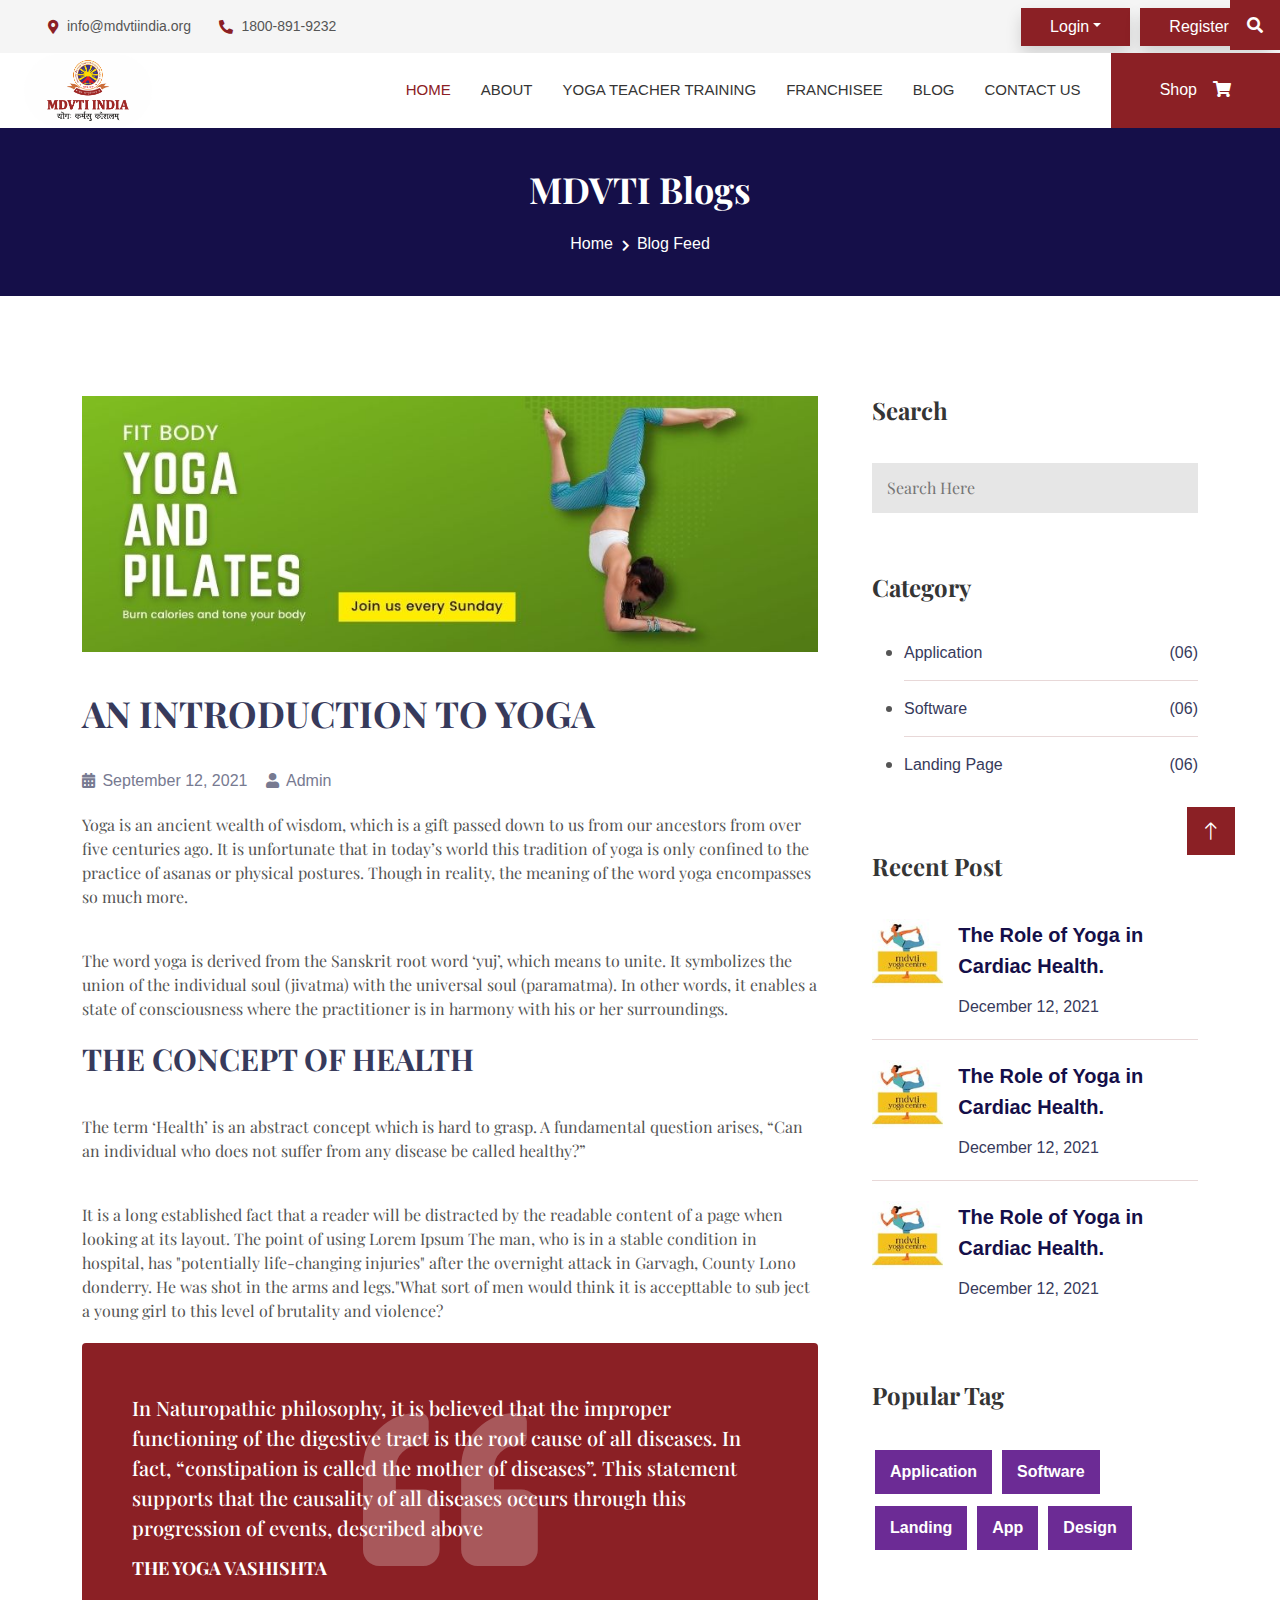
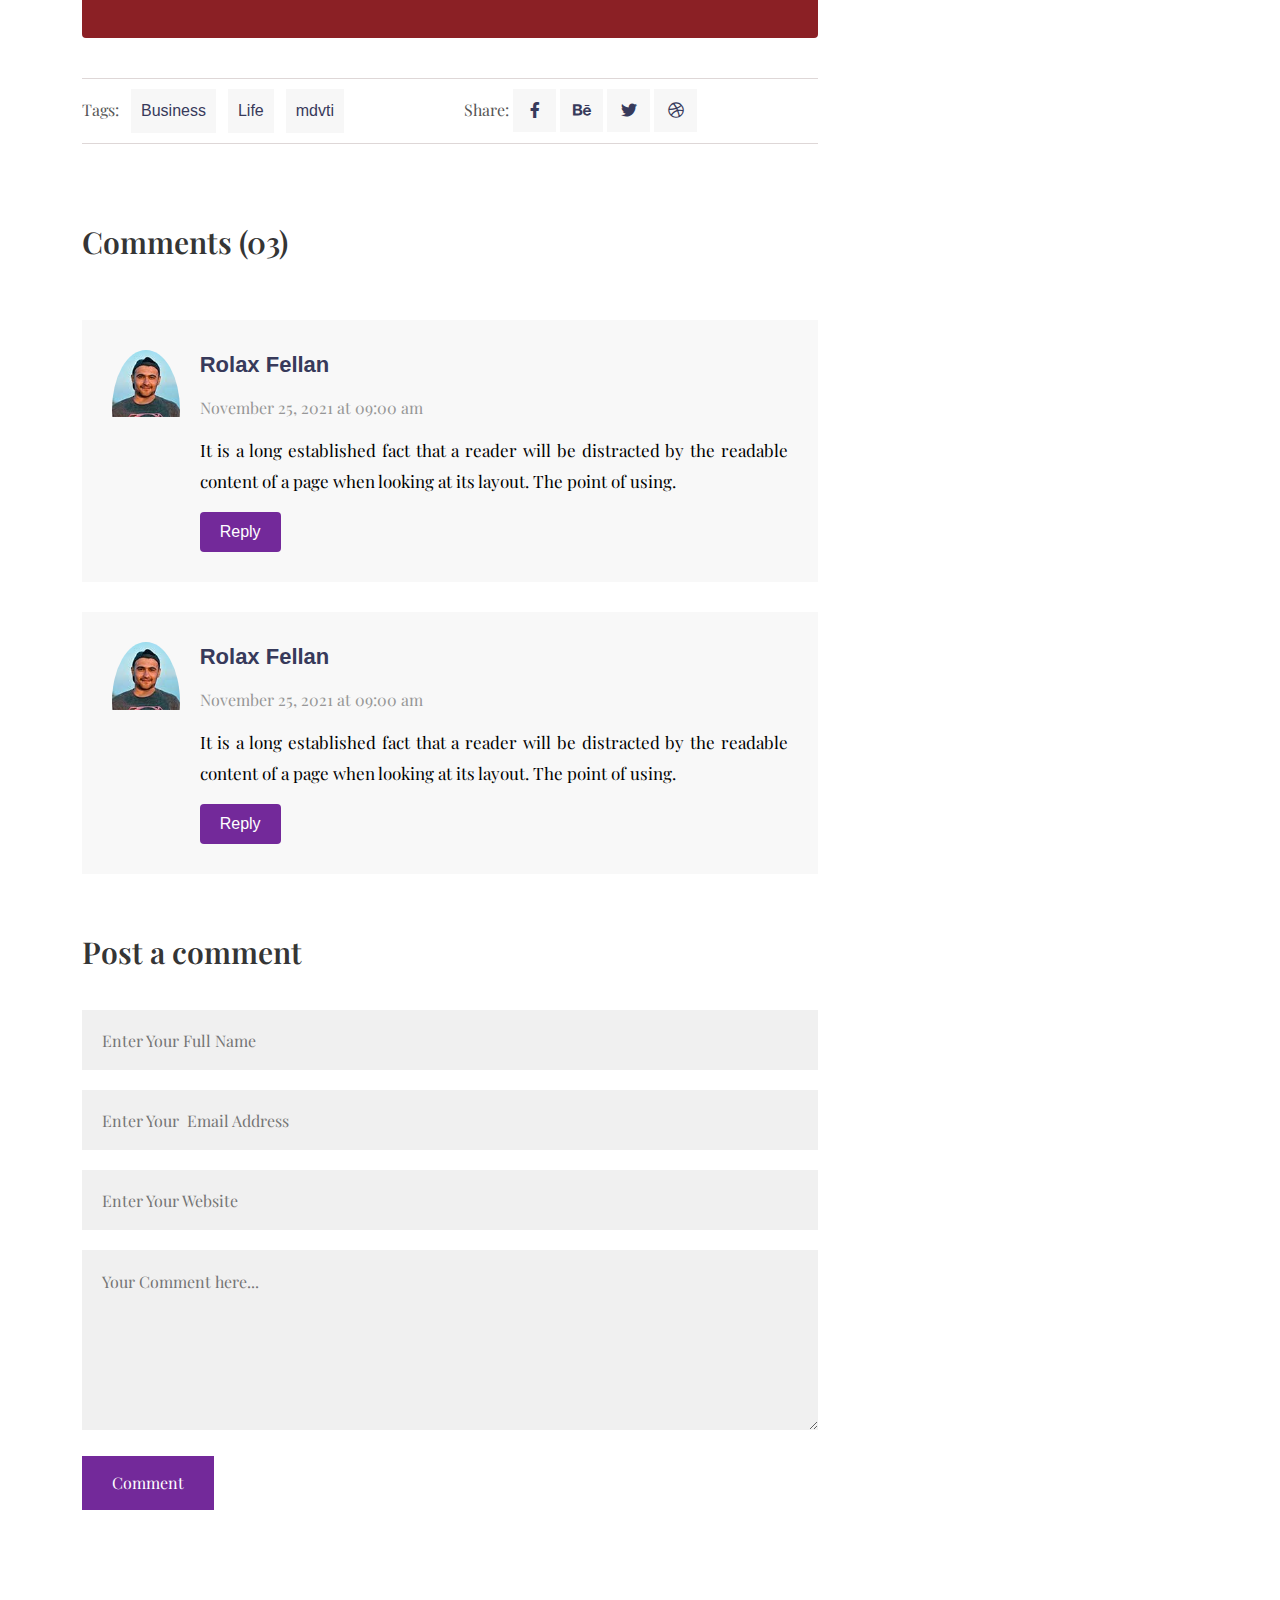
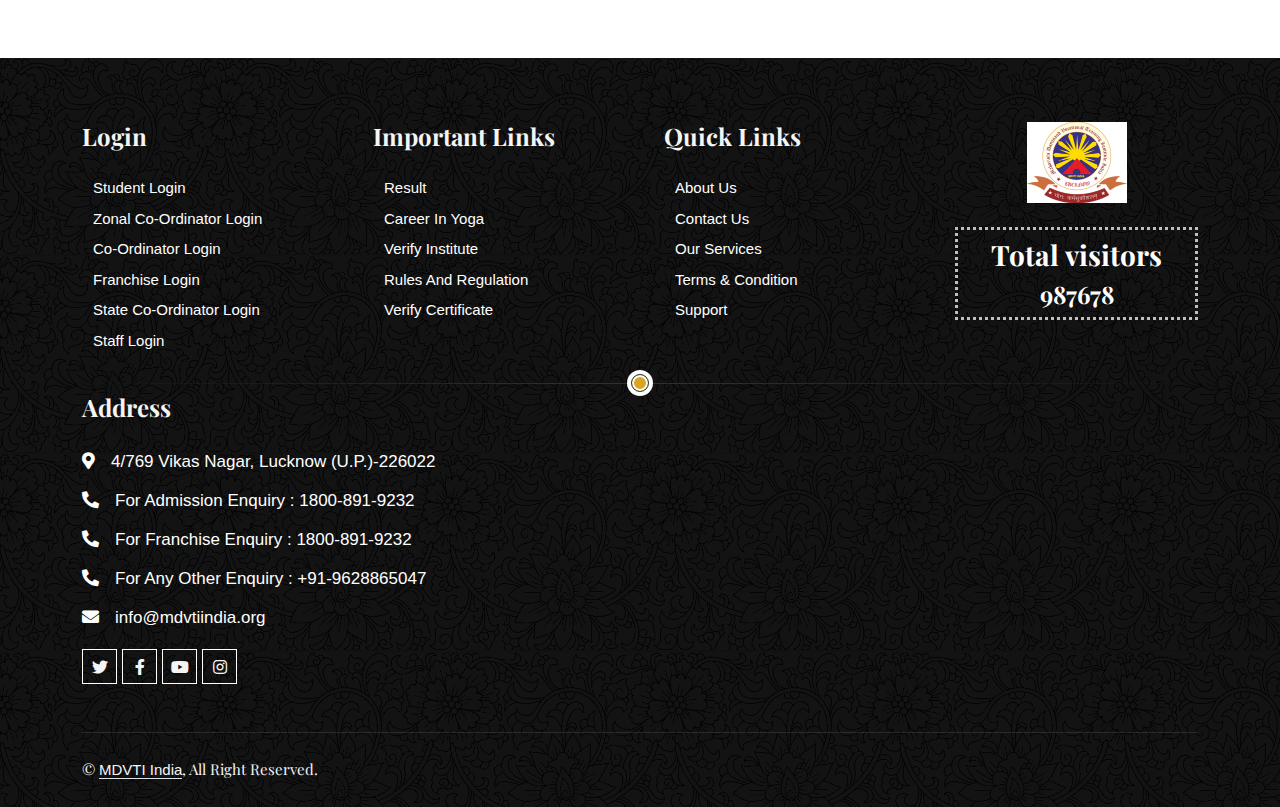
==== commit ab46dfa7: "1/29/22" ====
--- a/blog-description.html
+++ b/blog-description.html
@@ -124,8 +124,6 @@
         </div>
     </div>
     <!-- Spinner End -->
-
-
     <!-- Topbar Start -->
     <div class="container-fluid bg-light p-0" style="font-family: 'Sofia Pro', sans-serif;">
         <div class="row gx-0 d-none d-lg-flex">
@@ -140,10 +138,21 @@
                 </div>
             </div>
 
-            <div class="col-lg-5 px-5 text-end">
-                <div class="h-100 d-inline-flex align-items-center">
-                    <button class="btn btn-primary shadow" style="margin-right:10px">STUDENT LOGIN</button>
-                    <button class="btn btn-primary shadow ml-2">FRANCHISE LOGIN</button>
+            <div class="col-lg-5 d-inline-flex align-items-center justify-content-end">
+                <div class="dropdown btn btn-primary shadow" style="margin-right: 10px;">
+                    <a href="#" class="dropdown-toggle p-3 text-white" data-bs-toggle="dropdown">Login</a>
+                    <div class="dropdown-menu fade-up m-0">
+                        <a href="studentlogin.html" class="dropdown-item">Student Login</a>
+                        <a href="franchise_login.html   " class="dropdown-item">Franchise Login</a>
+                    </div>
+                </div>
+                <div class="dropdown btn btn-primary shadow" style="margin-right: 10px;">
+                    <a href="#" class="dropdown-toggle p-3 text-white" data-bs-toggle="dropdown">Register</a>
+                    <div class="dropdown-menu fade-up m-0">
+                        <a href="student-reg.html" class="dropdown-item">Student Registration</a>
+                        <a href="registerfranchise.html" class="dropdown-item">Franchise Registration</a>
+
+                    </div>
                 </div>
             </div>
         </div>
@@ -152,10 +161,10 @@
 
 
     <!-- Navbar Start -->
-    <nav class="navbar navbar-expand-lg bg-white navbar-light sticky-top p-0 shadow"
+    <nav class="navbar navbar-expand-lg bg-white navbar-light sticky-top p-0"
         style="font-family: 'Sofia Pro', sans-serif;">
         <a href="index.html" class="navbar-brand d-flex align-items-center px-2 px-lg-4">
-            <h2 class="m-0 text-primary "><img src="img/logo1.png" width="100px"></h2>
+            <h2 class="m-0 text-primary "><img src="img/logo1.png" width="128px"></h2>
         </a>
         <button type="button" class="navbar-toggler me-4" data-bs-toggle="collapse" data-bs-target="#navbarCollapse">
             <span class="navbar-toggler-icon"></span>
@@ -172,13 +181,23 @@
                         <a href="testimonial.html" class="dropdown-item">Gallery</a>
                     </div>
                 </div>
-                <a href="service.html" class="nav-item nav-link">Franchisee</a>
-                <a href="project.html" class="nav-item nav-link">Blog</a>
-                <a href="project.html" class="nav-item nav-link">Shop</a>
+                <div class="nav-item dropdown">
+                    <a href="#" class="nav-link dropdown-toggle" data-bs-toggle="dropdown">Yoga Teacher Training </a>
+                    <div class="dropdown-menu fade-up m-0">
+                        <a href="course-desc.html" class="dropdown-item">Post Graduate Diploma in Yoga
+                            Therapy</a>
+                        <a href="#" class="dropdown-item">Diploma in Yoga Teacher Training</a>
+                        <a href="#" class="dropdown-item">Certificate in Yoga Therapy</a>
+                        <a href="#" class="dropdown-item">Certificate in Yogasana & Pranayam</a>
+                        <a href="#" class="dropdown-item">Foundation Course in Yoga</a>
+                    </div>
+                </div>
+                <a href="franchise.html" class="nav-item nav-link">Franchisee</a>
+                <a href="blog.html" class="nav-item nav-link">Blog</a>
                 <a href="contact.html" class="nav-item nav-link">Contact us </a>
             </div>
-            <a href="" class="btn btn-primary py-4 px-lg-5 d-none d-lg-block">Online Admissions<i
-                    class="fa fa-arrow-right ms-3"></i></a>
+            <a href="" class="btn btn-primary py-4 px-lg-5 d-none d-lg-block">Shop<i
+                    class="fa fa-shopping-cart ms-3"></i></a>
         </div>
     </nav>
     <!-- Navbar End -->
--- a/css/style.css
+++ b/css/style.css
@@ -6,7 +6,9 @@
     --light: #F5F5F5;
     --dark: #353535;
 }
-
+.dropdown-item {
+    font-size: 15px;
+}
 .dropdown-menu {
     z-index: 10000;
 }
@@ -821,4 +823,314 @@
         display: flex;
         margin-bottom: 20px;
     }
+}
+header .item {
+    height: 70vh;
+    position: relative;
+  }
+  header .item .header-img{
+    width: 100%;
+    height: 100%;
+    object-fit: cover;
+  }
+  header .item .cover {
+    padding: 75px 0;
+    position: absolute;
+    width: 100%;
+    height: 100%;
+    top: 0;
+    left: 0;
+    background: rgba(0, 0, 0, 0.6);
+    display: flex;
+    align-items: center;
+  }
+  header .item .cover .header-content {
+    position: relative;
+    padding: 56px;
+    overflow: hidden;
+  }
+  header .item .cover .header-content .line {
+    content: "";
+    display: inline-block;
+    width: 100%;
+    height: 100%;
+    left: 0;
+    top: 0;
+    position: absolute;
+    border: 9px solid #fff;
+    -webkit-clip-path: polygon(0 0, 60% 0, 36% 100%, 0 100%);
+    clip-path: polygon(0 0, 60% 0, 36% 100%, 0 100%);
+  }
+  header .item .cover .header-content h2 {
+    font-weight: 300;
+    font-size: 35px;
+    color: #fff;
+  }
+  header .item .cover .header-content h1 {
+    font-size: 56px;
+    font-weight: 600;
+    margin: 5px 0 20px;
+    word-spacing: 3px;
+    color: #fff;
+  }
+  header .item .cover .header-content h4 {
+    font-size: 24px;
+    font-weight: 300;
+    line-height: 36px;
+    color: #fff;
+  }
+  header .owl-item.active h1 {
+    -webkit-animation-duration: 1s;
+    animation-duration: 1s;
+    -webkit-animation-fill-mode: both;
+    animation-fill-mode: both;
+    animation-name: fadeInDown;
+    animation-delay: 0.3s;
+  }
+  header .owl-item.active h2 {
+    -webkit-animation-duration: 1s;
+    animation-duration: 1s;
+    -webkit-animation-fill-mode: both;
+    animation-fill-mode: both;
+    animation-name: fadeInDown;
+    animation-delay: 0.3s;
+  }
+  header .owl-item.active h4 {
+    -webkit-animation-duration: 1s;
+    animation-duration: 1s;
+    -webkit-animation-fill-mode: both;
+    animation-fill-mode: both;
+    animation-name: fadeInUp;
+    animation-delay: 0.3s;
+  }
+  header .owl-item.active .line {
+    -webkit-animation-duration: 1s;
+    animation-duration: 1s;
+    -webkit-animation-fill-mode: both;
+    animation-fill-mode: both;
+    animation-name: fadeInLeft;
+    animation-delay: 0.3s;
+  }
+  header .owl-nav .owl-prev {
+    position: absolute;
+    left: 15px;
+    top: 43%;
+    opacity: 0;
+    -webkit-transition: all 0.4s ease-out;
+    transition: all 0.4s ease-out;
+    background: rgba(0, 0, 0, 0.5) !important;
+    width: 40px;
+    cursor: pointer;
+    height: 40px;
+    position: absolute;
+    display: block;
+    z-index: 1000;
+    border-radius: 0;
+  }
+  header .owl-nav .owl-prev span {
+    font-size: 1.6875rem;
+    color: #fff;
+  }
+  header .owl-nav .owl-prev:focus {
+    outline: 0;
+  }
+  header .owl-nav .owl-prev:hover {
+    background: #000 !important;
+  }
+  header .owl-nav .owl-next {
+    position: absolute;
+    right: 15px;
+    top: 43%;
+    opacity: 0;
+    -webkit-transition: all 0.4s ease-out;
+    transition: all 0.4s ease-out;
+    background: rgba(0, 0, 0, 0.5) !important;
+    width: 40px;
+    cursor: pointer;
+    height: 40px;
+    position: absolute;
+    display: block;
+    z-index: 1000;
+    border-radius: 0;
+  }
+  header .owl-nav .owl-next span {
+    font-size: 1.6875rem;
+    color: #fff;
+  }
+  header .owl-nav .owl-next:focus {
+    outline: 0;
+  }
+  header .owl-nav .owl-next:hover {
+    background: #000 !important;
+  }
+  header:hover .owl-prev {
+    left: 0px;
+    opacity: 1;
+  }
+  header:hover .owl-next {
+    right: 0px;
+    opacity: 1;
+  }
+  .pr-mark-feature-section {
+    z-index: 1;
+    overflow: hidden;
+    padding: 120px 0px 50px;
+  }
+  .pr-mark-feature-section .pr-mark-feature-shape {
+    top: 0;
+    right: 0;
+    z-index: -1;
+  }
+  
+  .pr-mark-feature-innerbox {
+    margin-left: 43px;
+    background-color: #fff;
+    -webkit-transition: 500ms all ease;
+    transition: 500ms all ease;
+    padding: 30px 25px 30px 60px;
+    -webkit-box-shadow: 6.891px 24.032px 80px 0px rgba(189, 189, 189, 0.3);
+    box-shadow: 6.891px 24.032px 80px 0px rgba(189, 189, 189, 0.3);
+  }
+  .pr-mark-feature-innerbox .pr-mark-feature-inner-icon {
+    top: 50%;
+    left: -42px;
+    width: 80px;
+    height: 80px;
+    border-radius: 100%;
+    -webkit-transform: translateY(-50%);
+    transform: translateY(-50%);
+    background: linear-gradient(135deg, #2899ff 0%, #6dcbff 100%, #ffc587 100%);
+    -webkit-box-shadow: 0px 14px 40px 0px rgba(58, 171, 255, 0.25);
+    box-shadow: 0px 14px 40px 0px rgba(58, 171, 255, 0.25);
+  }
+  .pr-mark-feature-innerbox .pr-mark-feature-inner-icon i {
+    color: #fff;
+    line-height: 0.7;
+    font-size: 45px;
+  }
+  .pr-mark-feature-innerbox .pr-mark-feature-inner-text p {
+    color: #1f1f1f;
+    font-size: 18px;
+    margin-top: 15px;
+    word-spacing: 0;
+    text-align:left
+  }
+  .pr-mark-feature-innerbox:hover {
+    -webkit-transform: translateY(10px);
+    transform: translateY(10px);
+  }
+  
+  .pr-mark-feature-content {
+    padding-top: 50px;
+  }
+  .pr-mark-feature-content .col-lg-4:nth-child(2) .pr-mark-feature-inner-icon {
+    background: linear-gradient(-49deg, #fd4485 0%, #ffa38d 100%);
+    -webkit-box-shadow: 0px 15px 60px 0px rgba(253, 89, 135, 0.3);
+    box-shadow: 0px 15px 60px 0px rgba(253, 89, 135, 0.3);
+  }
+  .pr-mark-feature-content .col-lg-4:nth-child(3) .pr-mark-feature-inner-icon {
+    background: linear-gradient(135deg, #ff5728 0%, #ffc587 100%, #ffd328 100%);
+    -webkit-box-shadow: 0px 15px 60px 0px rgba(255, 87, 40, 0.3);
+    box-shadow: 0px 15px 60px 0px rgba(255, 87, 40, 0.3);
+  }
+  
+  .pr-mark-about-section {
+    overflow: hidden;
+    padding-top: 100px;
+    padding-bottom: 80px;
+  }
+  .pr-mark-about-section .pr-mark-about-shape {
+    top: 40px;
+    left: -100px;
+    -webkit-animation: Pr_mark_animation_3 12s infinite linear alternate;
+    animation: Pr_mark_animation_3 12s infinite linear alternate;
+  }
+  .pr-mark-about-section .pr-mark-about-cricle-shape {
+    right: 0;
+    bottom: 0;
+    -webkit-animation: Pr_mark_animation_4 12s infinite linear alternate;
+    animation: Pr_mark_animation_4 12s infinite linear alternate;
+  }
+  
+  .pr-mark-about-text .pr-mark-section-title {
+    padding-bottom: 25px;
+  }
+  .pr-mark-about-text .pr-mark-section-title p {
+    padding-bottom: 20px;
+  }
+  .mdvti-service-section {
+    padding: 115px 0px;
+    background-color: #ebf2f6;
+  }
+  .mdvti-service-section .mdvti-service-content {
+    padding-top: 55px;
+  }
+  
+  .mdvti-service-innerbox {
+    padding: 20px 20px 25px;
+    position: relative;
+    background-color: #fff;
+    transition: 0.3s all ease-in-out;
+  }
+  .mdvti-service-innerbox:before {
+    left: 0;
+    bottom: 0;
+    height: 5px;
+    width: 0%;
+    content: "";
+    right: 0;
+    margin: 0 auto;
+    position: absolute;
+    background-color: #230455;
+    transition: 0.5s all ease-in-out;
+  }
+  .mdvti-service-innerbox .mdvti-service-icon svg {
+    height: 57px;
+  }
+  .mdvti-service-innerbox .mdvti-service-text h3 {
+    color: #000;
+    font-size: 22px;
+    font-weight: 700;
+    padding-bottom: 8px;
+  }
+  .mdvti-service-innerbox .mdvti-service-text p {
+    color: #666666;
+    padding-bottom: 20px;
+  }
+  .mdvti-service-innerbox .mdvti-service-text .cyb-feature-more {
+    width: 100px;
+    height: 38px;
+    display: block;
+    font-size: 15px;
+    line-height: 34px;
+    font-weight: 700;
+    font-family: "Poppins";
+    border: 2px solid #8B2025;
+    transition: 0.3s all ease-in-out;
+  }
+  .mdvti-service-innerbox .mdvti-service-text .cyb-feature-more i {
+    font-size: 14px;
+  }
+  .mdvti-service-innerbox .mdvti-service-text .cyb-feature-more:hover {
+    border: 2px solid #8B2025;
+    background-color: #8B2025;
+    color: #fff;
+  }
+  .mdvti-service-innerbox:hover {
+    transform: translateY(-15px);
+    box-shadow: 0px 25px 40px 0px rgba(22, 0, 37, 0.15);
+  }
+  .mdvti-service-innerbox:hover:before {
+    width: 100%;
+  }
+  .footer {
+    background-color: #12274A;
+}
+
+.footer p {
+    color: #fff;
+    font-family: 'Sofia Pro', sans-serif;
+}
+.visitor {
+    border: 3px dotted rgba(255, 255, 255, 0.733);
 }